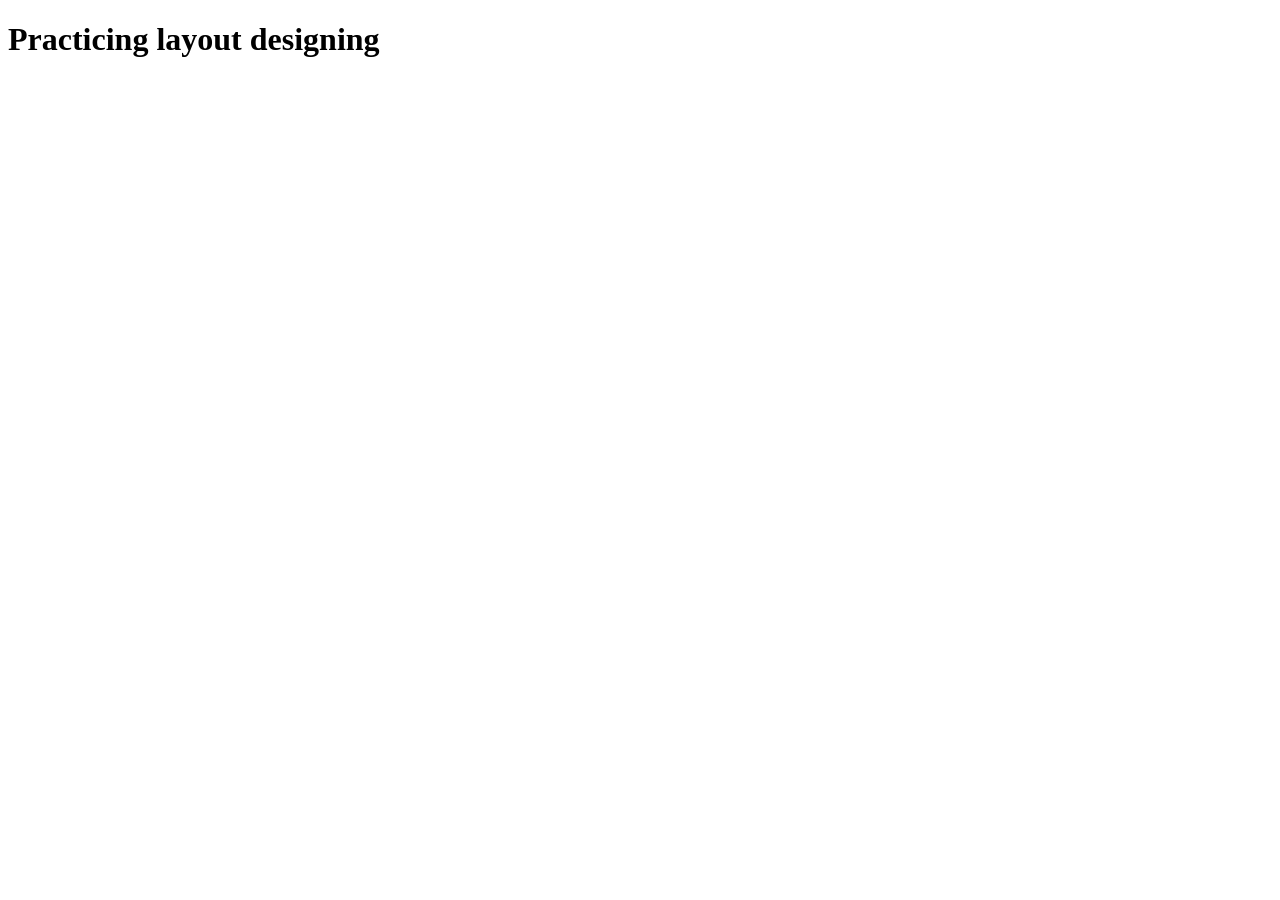
==== index.html @ 6eccfea9 "set up boilerplates" ====
<!DOCTYPE html>
<html lang="en">

<head>
  <meta charset="UTF-8">
  <meta name="viewport" content="width=device-width, initial-scale=1.0">
  <title>Layout Test</title>
  <link rel="stylesheet" href="index.css">
</head>

<body>
  <header>
    <h1>Practicing layout designing</h1>
  </header>

</body>

</html>
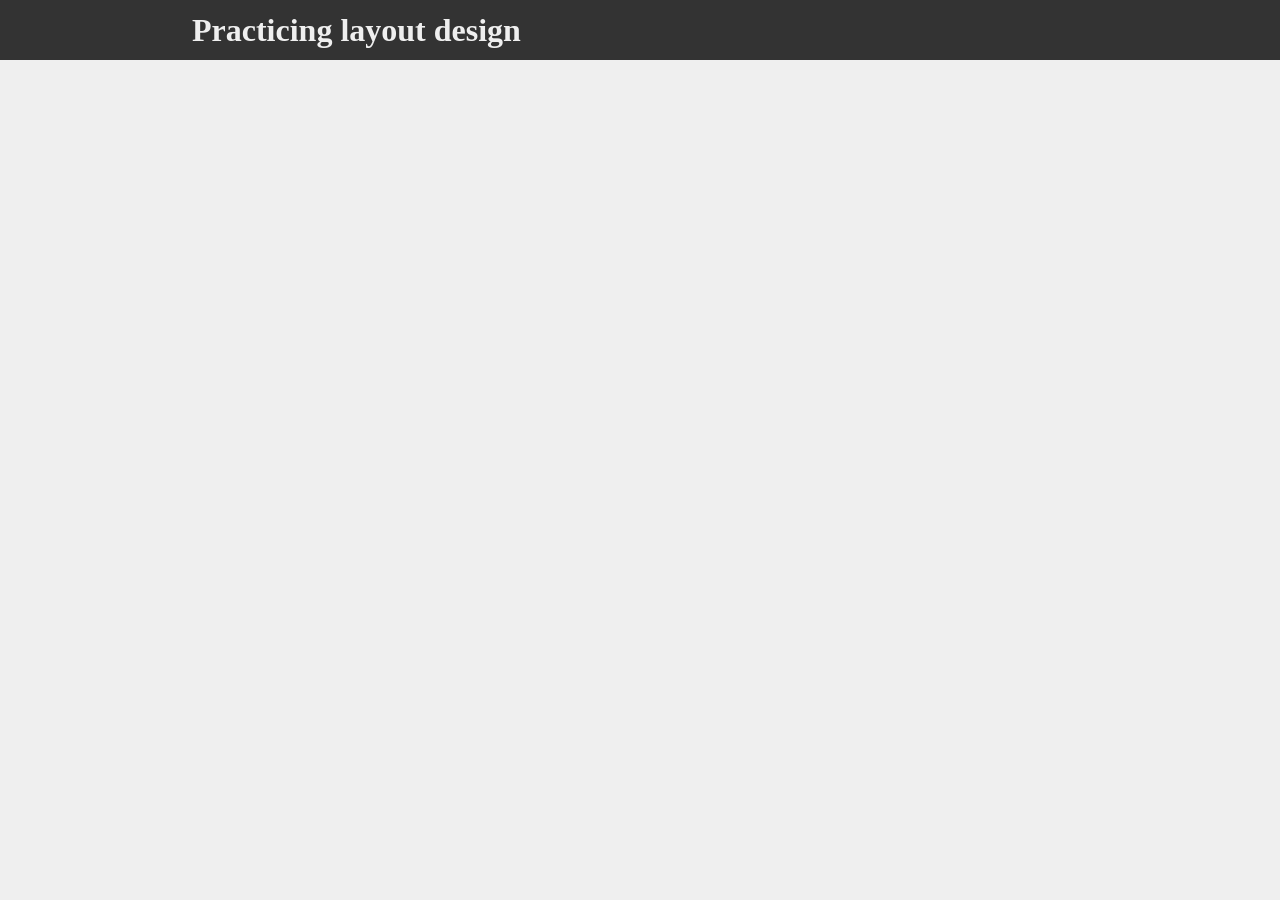
==== commit 5adace38: "finished homepage header" ====
--- a/index.html
+++ b/index.html
@@ -10,9 +10,10 @@
 
 <body>
   <header>
-    <h1>Practicing layout designing</h1>
+    <div class="base-container">
+      <h1>Practicing layout design</h1>
+    </div>
   </header>
-
 </body>
 
 </html>
--- a/index.css
+++ b/index.css
@@ -0,0 +1,23 @@
+* {
+  box-sizing: border-box;
+  margin: 0;
+  padding: 0;
+}
+
+body {
+  background-color: #efefef;
+}
+
+header {
+  height: 60px;
+  background-color: #333333;
+  color: #efefef;
+}
+
+.base-container {
+  display: flex;
+  align-items: center;
+  max-width: 70%;
+  height: 100%;
+  margin: 0 auto;
+}
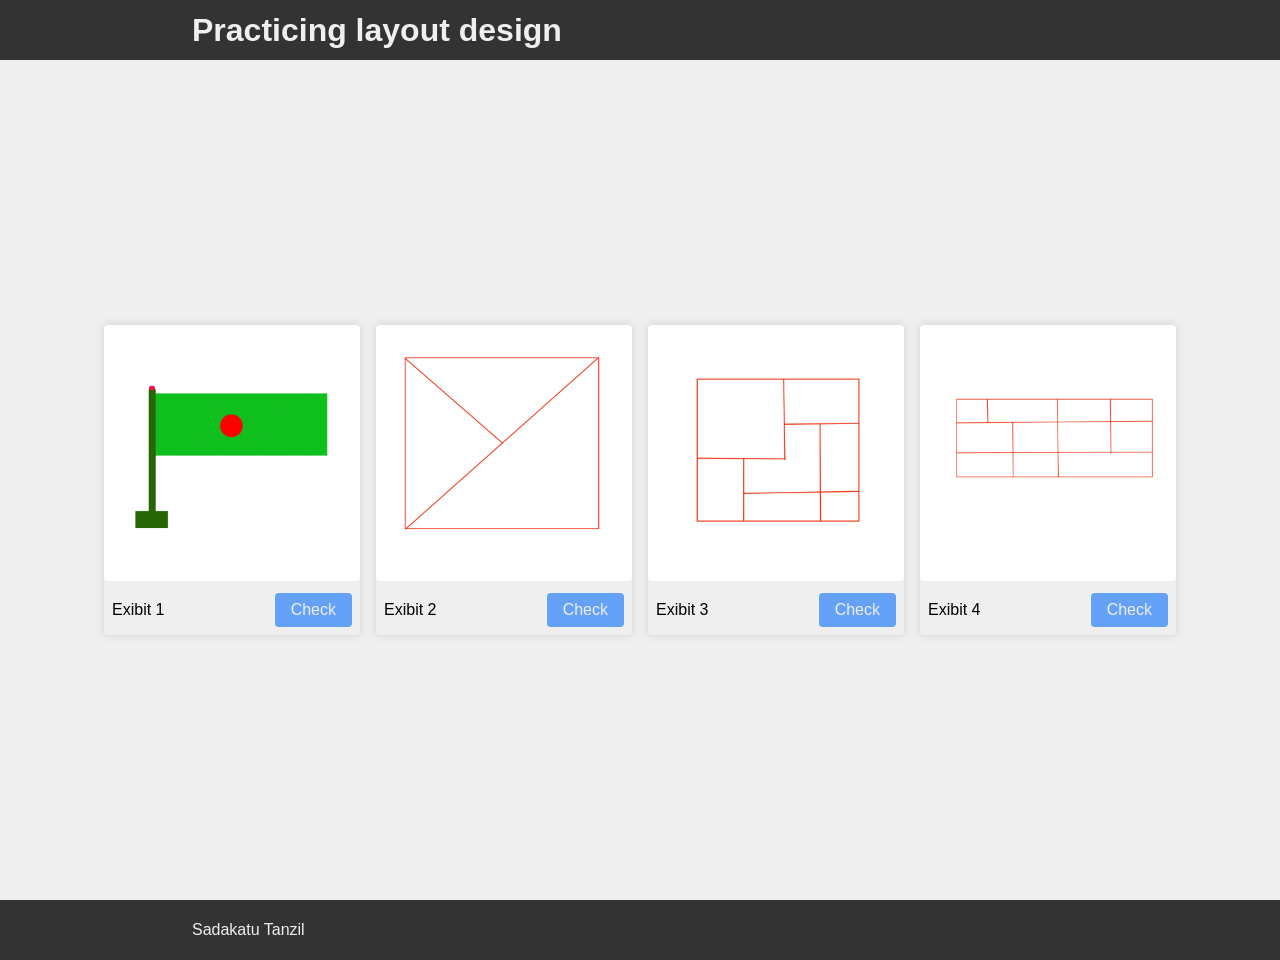
==== commit 404fb0f3: "finished home page" ====
--- a/index.html
+++ b/index.html
@@ -10,10 +10,70 @@
 
 <body>
   <header>
-    <div class="base-container">
+    <div class="container">
       <h1>Practicing layout design</h1>
     </div>
   </header>
+
+  <main>
+    <section>
+      <div class="exhibit">
+        <figure class="exhibit__figure">
+          <img src="layout-references/layout-1.jpeg" alt="" class="exhibit__image">
+
+          <div class="exhibit__caption">
+            <figcaption>Exibit 1</figcaption>
+            <a href="#" target="_blank" rel="noopener noreferrer">Check</a>
+          </div>
+        </figure>
+      </div>
+    </section>
+
+    <section>
+      <div class="exhibit">
+        <figure class="exhibit__figure">
+          <img src="layout-references/layout-2.jpeg" alt="" class="exhibit__image">
+
+          <div class="exhibit__caption">
+            <figcaption>Exibit 2</figcaption>
+            <a href="#" target="_blank" rel="noopener noreferrer">Check</a>
+          </div>
+        </figure>
+      </div>
+    </section>
+
+    <section>
+      <div class="exhibit">
+        <figure class="exhibit__figure">
+          <img src="layout-references/layout-3.jpeg" alt="" class="exhibit__image">
+
+          <div class="exhibit__caption">
+            <figcaption>Exibit 3</figcaption>
+            <a href="#" target="_blank" rel="noopener noreferrer">Check</a>
+          </div>
+        </figure>
+      </div>
+    </section>
+
+    <section>
+      <div class="exhibit">
+        <figure class="exhibit__figure">
+          <img src="layout-references/layout-4.jpeg" alt="" class="exhibit__image">
+
+          <div class="exhibit__caption">
+            <figcaption>Exibit 4</figcaption>
+            <a href="#" target="_blank" rel="noopener noreferrer">Check</a>
+          </div>
+        </figure>
+      </div>
+    </section>
+  </main>
+
+  <footer>
+    <div class="container">
+      <p>Sadakatu Tanzil</p>
+    </div>
+  </footer>
 </body>
 
 </html>
--- a/index.css
+++ b/index.css
@@ -6,18 +6,54 @@
 
 body {
   background-color: #efefef;
+  font-family: sans-serif;
 }
 
-header {
+header,
+footer {
   height: 60px;
   background-color: #333333;
   color: #efefef;
 }
 
-.base-container {
+.container {
   display: flex;
   align-items: center;
   max-width: 70%;
   height: 100%;
   margin: 0 auto;
+}
+
+main {
+  min-height: calc(100vh - 60px);
+  display: flex;
+  flex-wrap: wrap;
+  justify-content: center;
+  align-items: center;
+}
+
+.exhibit {
+  margin: 8px;
+  box-shadow: 0 0 8px #cfcfcf;
+  border-radius: 4px;
+}
+
+.exhibit__image {
+  width: 256px;
+  border-radius: 4px;
+}
+
+.exhibit__caption {
+  display: flex;
+  padding: 8px;
+  justify-content: space-between;
+  align-items: center;
+}
+
+.exhibit a {
+  text-decoration: none;
+  background-color: #63a2f7;
+  color: #efefef;
+  padding: 8px 16px;
+  border-radius: 4px;
 }
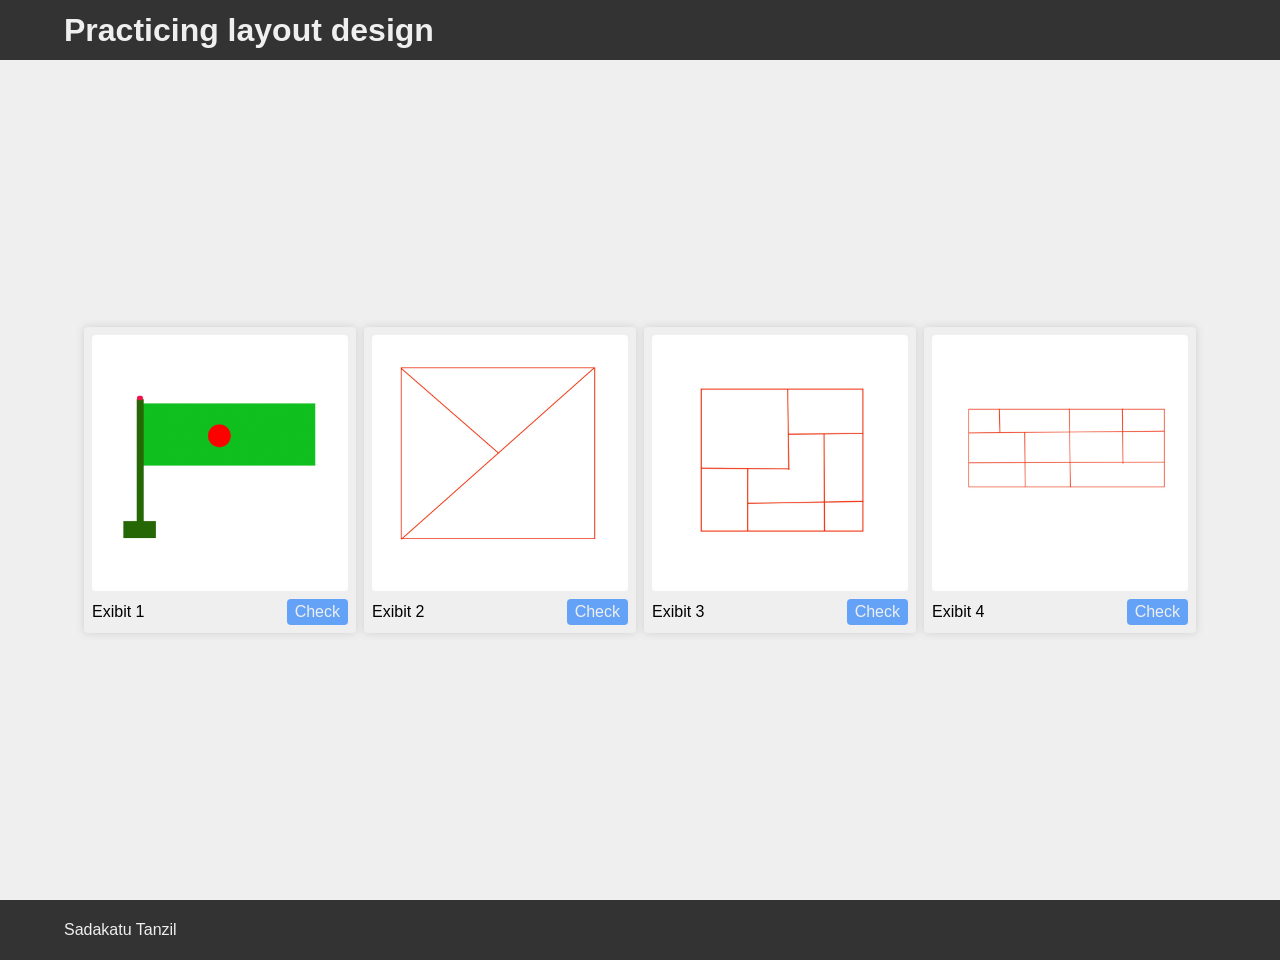
==== commit 28f20b20: "added space below image using flex" ====
--- a/index.html
+++ b/index.html
@@ -15,7 +15,7 @@
     </div>
   </header>
 
-  <main>
+  <main class="main-section">
     <section>
       <div class="exhibit">
         <figure class="exhibit__figure">
@@ -23,7 +23,7 @@
 
           <div class="exhibit__caption">
             <figcaption>Exibit 1</figcaption>
-            <a href="#" target="_blank" rel="noopener noreferrer">Check</a>
+            <a class="exhibit__link" href="layout-solutions/exhibit-1.html" target="_blank" rel="noopener noreferrer">Check</a>
           </div>
         </figure>
       </div>
@@ -36,7 +36,7 @@
 
           <div class="exhibit__caption">
             <figcaption>Exibit 2</figcaption>
-            <a href="#" target="_blank" rel="noopener noreferrer">Check</a>
+            <a class="exhibit__link" href="layout-solutions/exhibit-2.html" target="_blank" rel="noopener noreferrer">Check</a>
           </div>
         </figure>
       </div>
@@ -49,7 +49,7 @@
 
           <div class="exhibit__caption">
             <figcaption>Exibit 3</figcaption>
-            <a href="#" target="_blank" rel="noopener noreferrer">Check</a>
+            <a class="exhibit__link" href="layout-solutions/exhibit-3.html" target="_blank" rel="noopener noreferrer">Check</a>
           </div>
         </figure>
       </div>
@@ -62,7 +62,7 @@
 
           <div class="exhibit__caption">
             <figcaption>Exibit 4</figcaption>
-            <a href="#" target="_blank" rel="noopener noreferrer">Check</a>
+            <a class="exhibit__link" href="layout-solutions/exhibit-4.html" target="_blank" rel="noopener noreferrer">Check</a>
           </div>
         </figure>
       </div>
--- a/index.css
+++ b/index.css
@@ -16,26 +16,37 @@
   color: #efefef;
 }
 
+a {
+  text-decoration: none;
+}
+
 .container {
   display: flex;
   align-items: center;
-  max-width: 70%;
+  max-width: 90%;
   height: 100%;
   margin: 0 auto;
 }
 
-main {
+.main-section {
   min-height: calc(100vh - 60px);
   display: flex;
   flex-wrap: wrap;
   justify-content: center;
   align-items: center;
+  gap: 8px;
 }
 
 .exhibit {
-  margin: 8px;
+  padding: 8px;
   box-shadow: 0 0 8px #cfcfcf;
   border-radius: 4px;
+}
+
+.exhibit__figure {
+  display: flex;
+  flex-direction: column;
+  gap: 8px;
 }
 
 .exhibit__image {
@@ -45,15 +56,13 @@
 
 .exhibit__caption {
   display: flex;
-  padding: 8px;
   justify-content: space-between;
   align-items: center;
 }
 
-.exhibit a {
-  text-decoration: none;
+.exhibit__link {
   background-color: #63a2f7;
   color: #efefef;
-  padding: 8px 16px;
+  padding: 4px 8px;
   border-radius: 4px;
 }
